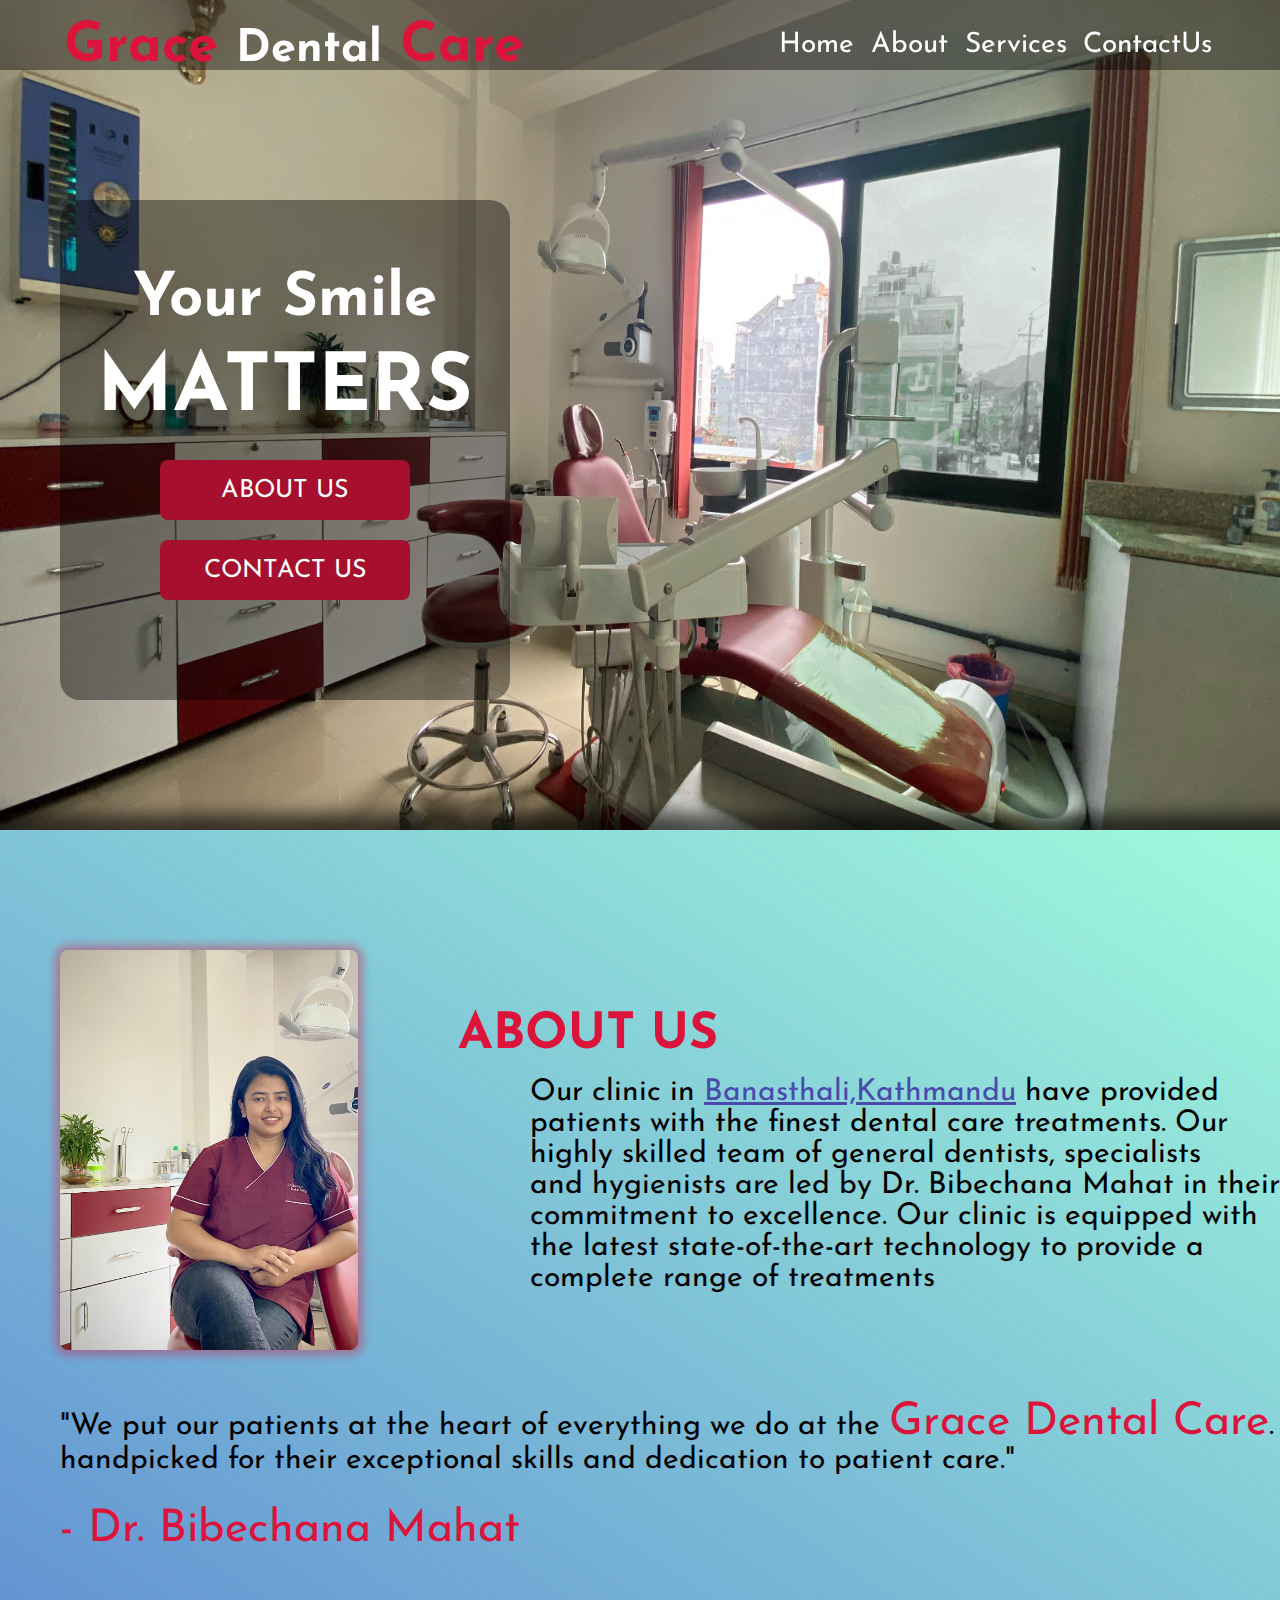
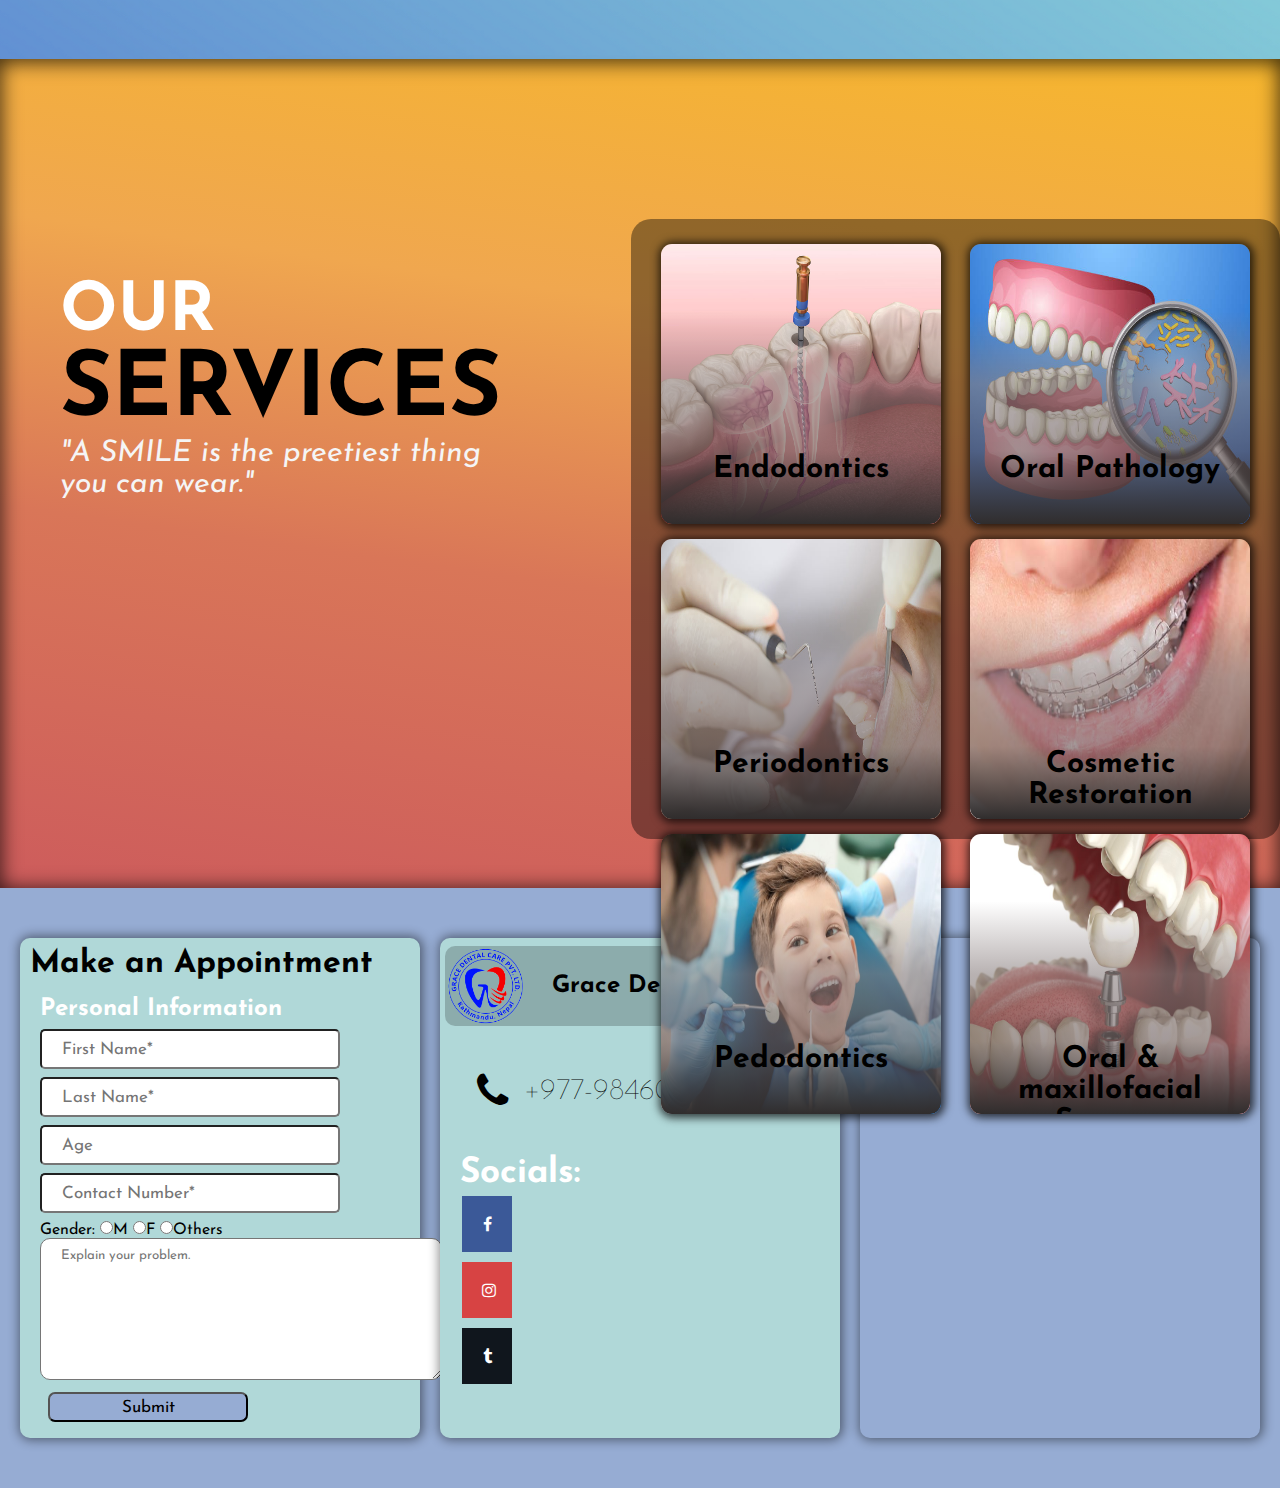
==== index.html @ 8247681e "added files" ====
<!DOCTYPE html>
<html lang="en">
<head>
    <meta charset="UTF-8">
    <meta name="viewport" content="width=device-width, initial-scale=1.0">
    <title>Grace Dental Care</title>
    <link rel="shortcut icon" href="image/LOGO.png" type="image/x-icon">
    <link rel="stylesheet" href="index.css">
    <link rel="preconnect" href="https://fonts.googleapis.com">
    <link rel="preconnect" href="https://fonts.gstatic.com" crossorigin>
    <link rel="stylesheet" href="https://cdnjs.cloudflare.com/ajax/libs/font-awesome/4.7.0/css/font-awesome.min.css">
    
    <link href="https://fonts.googleapis.com/css2?family=Josefin+Sans&display=swap" rel="stylesheet">
</head>
<body>

    <!-- HOME LANDING PAGE -->

    <div class="navbar" >
        <nav>
            <h2 class="logo">Grace <span>Dental</span> Care</h2>
            <ul class="navelem">
                <li><a href="#homeclick">Home</a></li>
                <li><a href="#aboutclick">About</a></li>
                <li><a href="#servicesclick">Services</a></li>
                <li><a href="#contactclick">ContactUs</a></li>
            </ul>
        </nav>
    </div>
    <div class="front" id="homeclick">
        <div class="box">
            <h2>Your Smile</h2>
            <h1>MATTERS</h1>
            <div class="butt">
            <button class="butt1" onclick="location.href='#aboutclick'">ABOUT US</button><br>
            <button class="butt1" onclick="location.href='#contactclick'">CONTACT US</button>
            </div>
        </div>
    </div>

    <!-- BODY ABOUT -->

    <div class="main" id="aboutclick">
        <div class="content">
        <div class="bibname">
        <img src="image/BIBECHANA.jpg" height="100%" width="400px" style="transition: 0.8s all ease-in-out;">
        <div class="name">Dr.Bibechana Mahat</div>
        </div>
        <div class="aboutclinic">
        <h1>ABOUT US</h1><br>
        <pre>
        Our clinic in <a href="https://goo.gl/maps/3qdyEMr4skBRKHwY6" target="_blank"><u>Banasthali,Kathmandu</u></a> have provided 
        patients with the finest dental care treatments. Our 
        highly skilled team of general dentists, specialists
        and hygienists are led by Dr. Bibechana Mahat in their
        commitment to excellence. Our clinic is equipped with
        the latest state-of-the-art technology to provide a 
        complete range of treatments</pre>
        </div> 
        </div>  
        <div class="quote"><pre>"We put our patients at the heart of everything we do at the <span>Grace Dental Care</span>. Our team is 
handpicked for their exceptional skills and dedication to patient care."

<span>- Dr. Bibechana Mahat</span></pre></div>

    
    </div>

    <!-- SERVICES -->
    
    <div class="main2" id="servicesclick">
        <br>
        <div class="serv">
        <h2>OUR</h2>
        <h1>SERVICES</h1>
        
        <pre><i>"A SMILE is the preetiest thing 
you can wear."</i></pre>
        </div>

        <div class="photo">
            <div class="display">
            <div class="abc">
                <div style="background-image: url(image/Endodontics.jpg); width: 280px; height: 280px; background-size: 100% 100%; background-position: center; border-radius: 11px;">
                    <a href="https://en.wikipedia.org/wiki/Endodontics" target="_blank"><h1>Endodontics</h1></a></div>
            </div>
            <div class="abc">
                <div style="background-image: url(image/Oral\ Pathology.jpg); width: 280px; height: 280px; background-size: 100% 100%; background-position: center; border-radius: 11px;">
                    <a href="https://en.wikipedia.org/wiki/Oral_and_maxillofacial_pathology" target="_blank"><h1>Oral Pathology</h1></a></div>
            </div>
            <div class="abc">
                <div style="background-image: url(image/Periodontics.jpg); width: 280px; height: 280px; background-size: 100% 100%; background-position: center; border-radius: 11px;">
                    <a href="https://en.wikipedia.org/wiki/Periodontology" target="_blank"><h1>Periodontics</h1></a></div>
            </div>
            <div class="abc">
                <div style="background-image: url(image/Cosmetic\ Restoration.jpg); width: 280px; height: 280px; background-size: 100% 100%; background-position: center; border-radius: 11px;">
                    <a href="https://en.wikipedia.org/wiki/Cosmetic_dentistry" target="_blank"><h1>Cosmetic Restoration</h1></a></div>
            </div>
            <div class="abc">
                <div style="background-image: url(image/Pedodontics.jpg); width: 280px; height: 280px; background-size: 100% 100%; background-position: center; border-radius: 11px;">
                    <a href="https://en.wikipedia.org/wiki/Pediatric_dentistry" target="_blank"><h1>Pedodontics</h1></a></div>
            </div>
            <div class="abc">
                <div style="background-image: url(image/Oral\ and\ maxillofacial\ Surgery.jpg); width: 280px; height: 280px; background-size: 100% 100%; background-position: center; border-radius: 11px;">
                    <a href="https://en.wikipedia.org/wiki/Oral_and_maxillofacial_surgery" target="_blank"><h1>Oral & maxillofacial Surgery</h1></a></div>
                
            </div>
            </div>
        </div>


    
    
      
    </div>

    <!-- CONTACT -->
    <div class="contactus" id="contactclick">
        <div class="contactdisplay">


        <div class="appoint">
            <h1>Make an Appointment</h1>
            <form action="https://formsubmit.co/mahatsatish@gmail.com" method="POST" class="app" target="_blank">
                    
                <h2>Personal Information</h2>
                
                    <input type="text" name="firstname" id="fname" placeholder="First Name*" required><br>
                   
                    <input type="text" name="lastname" id="lname" placeholder="Last Name*" required><br>

                    <input type="text" name="age" id="age" placeholder="Age" required><br>
                
                    <input type="number" name="contact" id="contact" placeholder="Contact Number*" required><br>

                    <label for="gender">Gender:</label>
                    <input type="radio" name="gender" id="gender" value="Male">M 
                    <input type="radio" name="gender" id="gender" value="Female">F 
                    <input type="radio" name="gender" id="gender" value="Others">Others <br>

                    <textarea name="problem" id="problem" cols="50" rows="10" placeholder="Explain your problem."
                    style="border-radius: 10px; padding-left: 20px;
                    padding-top: 10px;"></textarea><br>

                    <input type="submit" name="submit" id="submit">
            </form>
            
        </div>



        <div class="phone"> 
            <div class="namelogo">
            <img src="image/LOGO PNG.png" width="80px">
            <h2>Grace Dental Care Pvt Ltd</h2>
            </div>

            <div class="call">
            <i class="fa fa-phone" style="font-size:40px;"></i>
            <h1>+977-9846089890</h1>
            </div> 
            
            <div class="socials">
            <h2>Socials:</h2>
            <a href="https://www.facebook.com/profile.php?id=100083343639154" class="fa fa-facebook" target="_blank"></a>
            <a href="https://www.instagram.com/grace.dental.care/" class="fa fa-instagram" target="_blank"></a>
            <a href="https://www.tiktok.com/@gracedentalcare" class="fa fa-tumblr" target="_blank"></a>
            </div>
        </div>

        <div class="maps">
            
            <iframe src="https://www.google.com/maps/embed?pb=!1m18!1m12!1m3!1d3879.402498716154!2d85.29800255932251!3d27.722399472052533!2m3!1f0!2f0!3f0!3m2!1i1024!2i768!4f13.1!3m3!1m2!1s0x39eb19f5a3b427f3%3A0xd1eeada324209fa2!2sGrace%20Dental%20Care!5e0!3m2!1sen!2snp!4v1687243949822!5m2!1sen!2snp" width="400" height="500" style="border:0; border-radius: 10px;" allowfullscreen="" loading="lazy" referrerpolicy="no-referrer-when-downgrade" ></iframe>
        </div>

        </div>
    </div>

</body>
</html>
---- index.css ----
*{
    margin: 0;
    padding: 0;
    box-sizing: border-box;
    font-family: 'Josefin Sans', sans-serif;
}
.navbar{
    height: 70px;
    width: 100%;
    position: fixed;
    background: transparent;
    background-color: rgba(0, 0, 0, .4);
    z-index: 100;
    
}
nav{
    display: flex;
    align-items: center;
    justify-content: space-between;
    padding-left: 5%;
    padding-right: 4%;
    padding-top: 0px;
}
.logo{
    font-size: 55px;
    color: crimson;
    font-weight: bold;
}
span{
    text-shadow: none;
    font-size: 45px;
    color: white;
}
.navelem{
    margin-top: 15px;
    font-size: 28px;
    width: 40%;
    list-style: none;
    display: flex;
    justify-content: space-evenly;
}
.navelem a{
    
    text-decoration: none;
    color:  white;
}
.navelem a:hover{
    border-bottom: 1px solid crimson;
    color: crimson;
    transition: .3s;
}

.front{
    background: url(image/BG.jpg);
    width: 100%;
    height: 830px;
    background-size: 100% 100%;
    background-position: center;
    background-repeat: no-repeat;
    display: flex;
    justify-content: left;
    align-items: left;
    background-attachment: fixed;
}
.box{
    padding-top: 50px;
    margin-top: 200px;
    margin-left: 60px;
    position: relative;
    width: 450px;
    height: 500px;
    background: transparent;
    background-color: rgba(0, 0, 0, .4);
    border-radius: 20px;
    text-align: center;
    font-size: 40px;
}
.box h1,h2{
    margin-top: 20px;
    color: white;
}
.butt{
    margin-top: 30px;
}
.butt1{
    border: none;
    background-color:  rgb(166, 15, 45);
    color: white;
    cursor: pointer;
    margin-bottom: 20px;
    width: 250px;
    height: 60px;
    font-size: 25px;
    border-radius: 8px;
}
.butt1:hover{
    box-shadow: 0 12px 16px 0 rgba(0,0,0,0.60), 0 17px 50px 0 rgba(0,0,0,0.30);
    background-color: #7db7bd;
    transition: .2s;
    color: black;
}



/* ABOUT MAIN BODY */

.main{  
    box-shadow: 0 0px 16px 16px rgba(0,0,0,0.6);
    background-image: url(image/galaxy.png);
    background-size: 100% 100%;
    width: 100%;
    height: 829px;   
}
.content{

    display: flex;
    
}
.bibname{
    box-shadow: 0 0px 8px 5px rgba(220, 20, 60, 0.4);
    border-radius: 8px;
    margin-top: 120px;
    margin-left: 60px;
    height: 400px;
    width: 400px;
    position: relative;
    overflow: hidden;
}
.name{
    font-size: 35px;
    text-align: center;
    height: 80px;
    width: 400px;
    position: absolute;
    bottom: 0;
    padding-top: 35px;
    background: rgb(48,45,45);
    background: linear-gradient(0deg, rgba(48,45,45,1) 0%, rgba(112,97,97,0.6419817927170868) 50%, rgba(142,132,132,0.6279761904761905) 70%, rgba(255,255,255,0) 100%);
    z-index: 90;
    display: none;
    
}
.bibname:hover .name{
    display: block;
}
.bibname:hover img{
    
    transform: scale(1.2);
}  

.aboutclinic{
    margin-top: 180px;
    margin-left: 100px;
    display: flex;
    flex-direction: column;
}
.aboutclinic h1{
    color: crimson;
    font-size: 50px;
}
.aboutclinic pre{
    font-size: 30px;
}
.aboutclinic pre a{
    color: rgb(74, 74, 173);
    border-bottom: none;
}
.aboutclinic pre a:hover{
    color: crimson;
}
.quote{
    margin-top: 50px;
    margin-left: 60px;
    font-size: 30px;
}
.quote span{
    color: crimson;
}

/* SERVICES */
.main2{
    box-shadow: 0px 2px 20px 1px rgba(0,0,0,0.75) inset;
    position: relative;
    width: 100%;
    height: 829px;
    background: rgb(205,92,92);
    background: linear-gradient(8deg, rgba(205,92,92,1) 0%, rgba(217,118,88,1) 38%, rgba(240,167,79,1) 67%, rgba(246,182,45,1) 100%);
    display: flex;
}
.serv{
    font-size: 45px;
    margin-top: 200px;
    margin-left: 60px;
}
.serv pre{
    font-size: 30px;
    color: whitesmoke;
}
.photo{
    
    height: 620px;
    width: 950px;
    background: transparent;
    background-color: rgba(0, 0, 0, .4);
    margin-top: 160px;
    margin-left: 130px;
    border-radius: 20px;
}
.display{
    display: flex;
    flex-wrap: wrap;
    margin-top: 25px;
    justify-content: space-evenly;
    
}
.abc{
    width: 280px;
    height: 280px;
    margin-bottom: 15px;
    box-shadow: 1px 1px 8px 3px rgba(0,0,0,0.71);
    border-radius: 11px;
}
.abc div{
    
    width: 280px;
    height: 280px;
    position: relative;
    overflow: hidden;
}
.abc div h1{
    background: rgb(48,45,45);
    background: linear-gradient(0deg, rgba(48,45,45,1) 0%, rgba(112,97,97,0.6419817927170868) 26%, rgba(142,132,132,0.6279761904761905) 50%, rgba(255,255,255,0) 76%);
    width: 100%;
    height: 100%;
    position: absolute;
    font-size: 30px;
    bottom: 0;
    padding-top: 75%;
    text-align: center;
    border-radius: 11px;
    color: black;
    transition-duration: 0.4s;
    
}
.abc div h1:hover {
    padding-top: 65%;
    font-size: 40px;
}



/* CONTACT US */
.contactus{
    width: 100%;
    height: 600px;
    background-color: rgb(150, 172, 211);
    
}
.contactdisplay{
    display: flex;
    justify-content: space-evenly;
    flex-wrap: wrap;
    
}
.maps{
    border-radius: 10px;
    box-shadow: 1px 0px 11px 2px rgba(0,0,0,0.47);
    border-radius: 10px;
    margin-top: 50px;
    width: 400px;
    height: 500px;
    
}
.appoint{
    border-radius: 10px;
    box-shadow: 1px 0px 11px 2px rgba(0,0,0,0.47);
    margin-top: 50px;
    width: 400px;
    height: 500px;
    background-color: rgb(176, 216, 216);
}

.appoint h1{
    padding-top: 10px;
    padding-left: 10px;
}
.appoint h2{
    
    margin-top: 17px;
}
.app{

    margin-left: 20px;
}
form input{
    margin-top: 8px;
}
#fname,#lname,#age,#contact{
    width: 300px;
    height: 40px;
    border-radius: 5px;
    font-size: 17px;
    padding-left: 20px;
}
#submit{
    margin-left: 8px;
    border-radius: 7px;
    font-size: 17px;
    width: 200px;
    height: 30px;
    background-color: rgb(150, 172, 211);
}
#submit:hover {
    background-color: whitesmoke;
}

.phone{
    border-radius: 10px;
    box-shadow: 1px 0px 11px 2px rgba(0,0,0,0.47);
    margin-top: 50px;
    width: 400px;
    height: 500px;
    background-color: rgb(176, 216, 216);
}

.namelogo{
    background: transparent;
    background-color: rgba(0, 0, 0, .2);
    margin-left: 5px;
    margin-top: 8px;
    margin-right: 5px;
    border-radius: 10px;
    text-align: center;
    display: flex;
}
.namelogo h2{
    margin-left: 5px;
    margin-top: 28px;
    color: black;
}
.call{
    display: flex;
    margin-top: 20px;
    margin-left: 15px;
}
.call h1{
    margin-top: 30px;
    margin-left: 15px;
    font-size: 30px;
    font-weight: lighter;
}
.socials{
    margin-left: 20px;
    display: flex;
    flex-direction: column;
    justify-content: space-evenly;
}
.socials h2{
    font-size: 35px;
}
.fa {
    padding: 20px;
    font-size: 30px;
    width: 50px;
    text-align: center;
    text-decoration: none;
    margin: 5px 2px;
}
.fa:hover {
    opacity: 0.7;
}
.fa-facebook {
    background: #3B5998;
    color: white;
}
.fa-instagram {
    background: #d74343;
    color: white;
}  
.fa-tumblr {
    background: #10161d;
    color: white;
}

@media screen and (max-width: 900px){
    /* NAVBAR */
    .logo{
        display: none;
    }
    .navelem{
        width: 100%;
        margin-top: 10px;
    }
    .navbar{
        height: 50px;
    }

    /* ABOUT US */
    .main{
        display: flex;
        flex-direction: column;
    }
    .bibname{
        display: none;
    }
    .aboutclinic h1{
        font-size: 40px;
        margin-top: 10px;
    }
    .aboutclinic pre{
        font-size: 25px;
    }
    .quote{
        margin-left: 5px;
        font-size: 20px;
    }
    .quote span{
        font-size: 22px;
    }



    /* SERVICE */
    .main2{
        display: flex;
        flex-direction: column;
        height: 1150px;
        
    }
    .serv{
        
        font-size: 20px;
        margin-top: 40px;
    }
    .serv pre{
        font-size: 15px;
    }
    .photo{
        height: 1000px;
        width: 95%;
        margin-top: 20px;
        margin-left: 30px;
        margin-right: 30px;
        margin-bottom: 20px;
    }
    

    /* CONTACT US */
    .contactus{
        height: 1100px;
    }
    .maps{
        width: 700px;
        margin-top: 30px;
        margin-left: 0;
    }
    .maps iframe{
        width: 700px;
    }
}
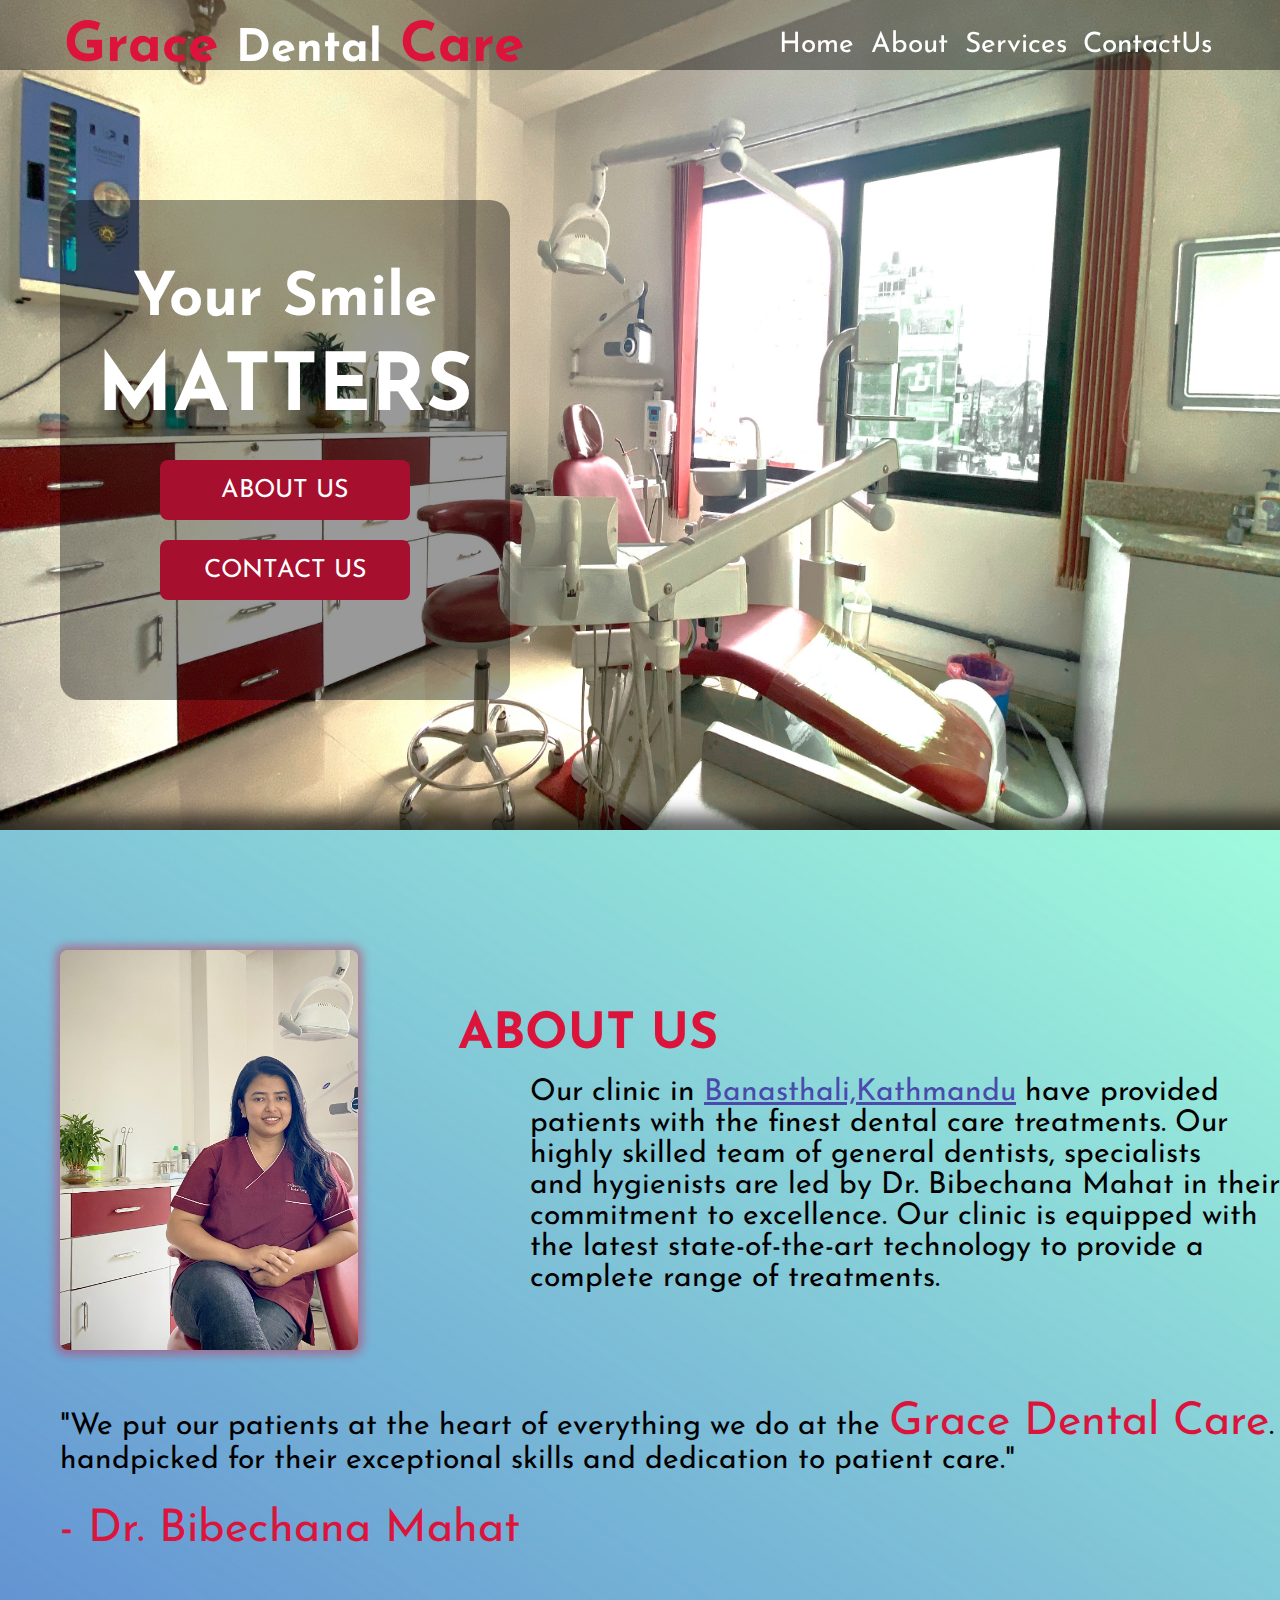
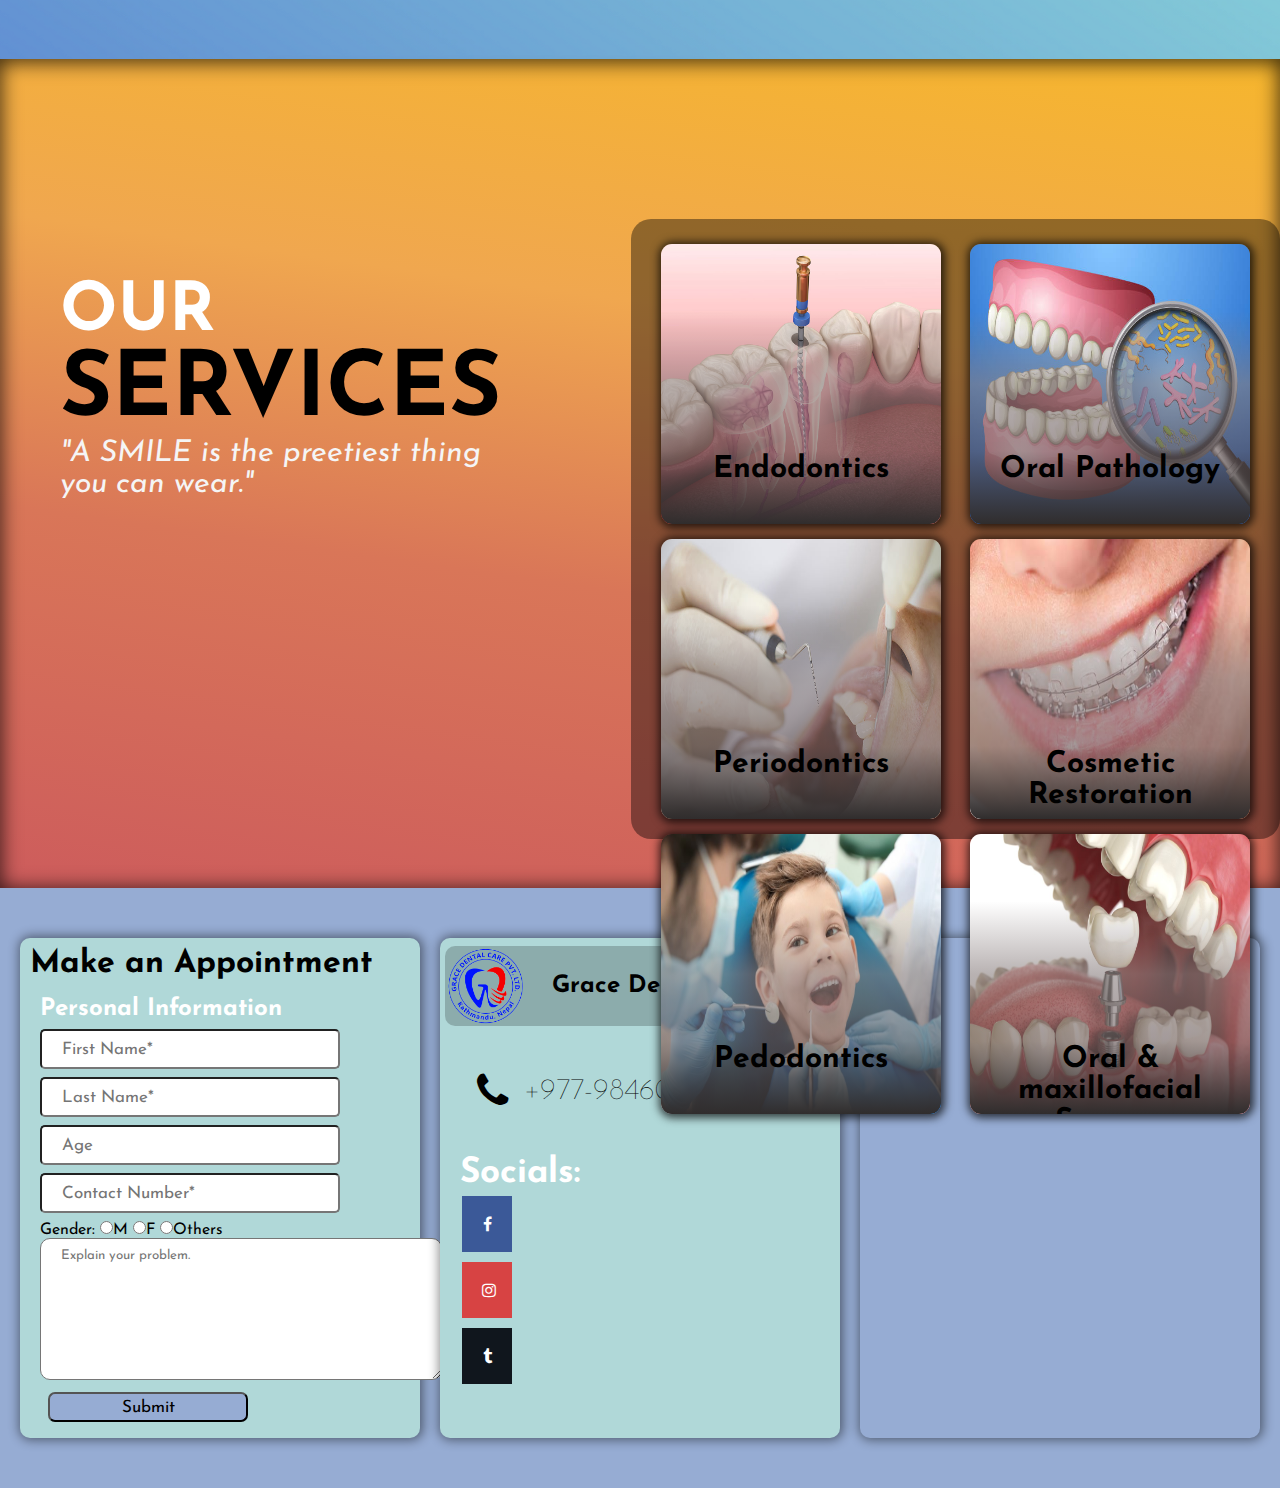
==== commit 6c4ff0be: "changes" ====
--- a/index.html
+++ b/index.html
@@ -55,7 +55,7 @@
         and hygienists are led by Dr. Bibechana Mahat in their
         commitment to excellence. Our clinic is equipped with
         the latest state-of-the-art technology to provide a 
-        complete range of treatments</pre>
+        complete range of treatments.</pre>
         </div> 
         </div>  
         <div class="quote"><pre>"We put our patients at the heart of everything we do at the <span>Grace Dental Care</span>. Our team is 
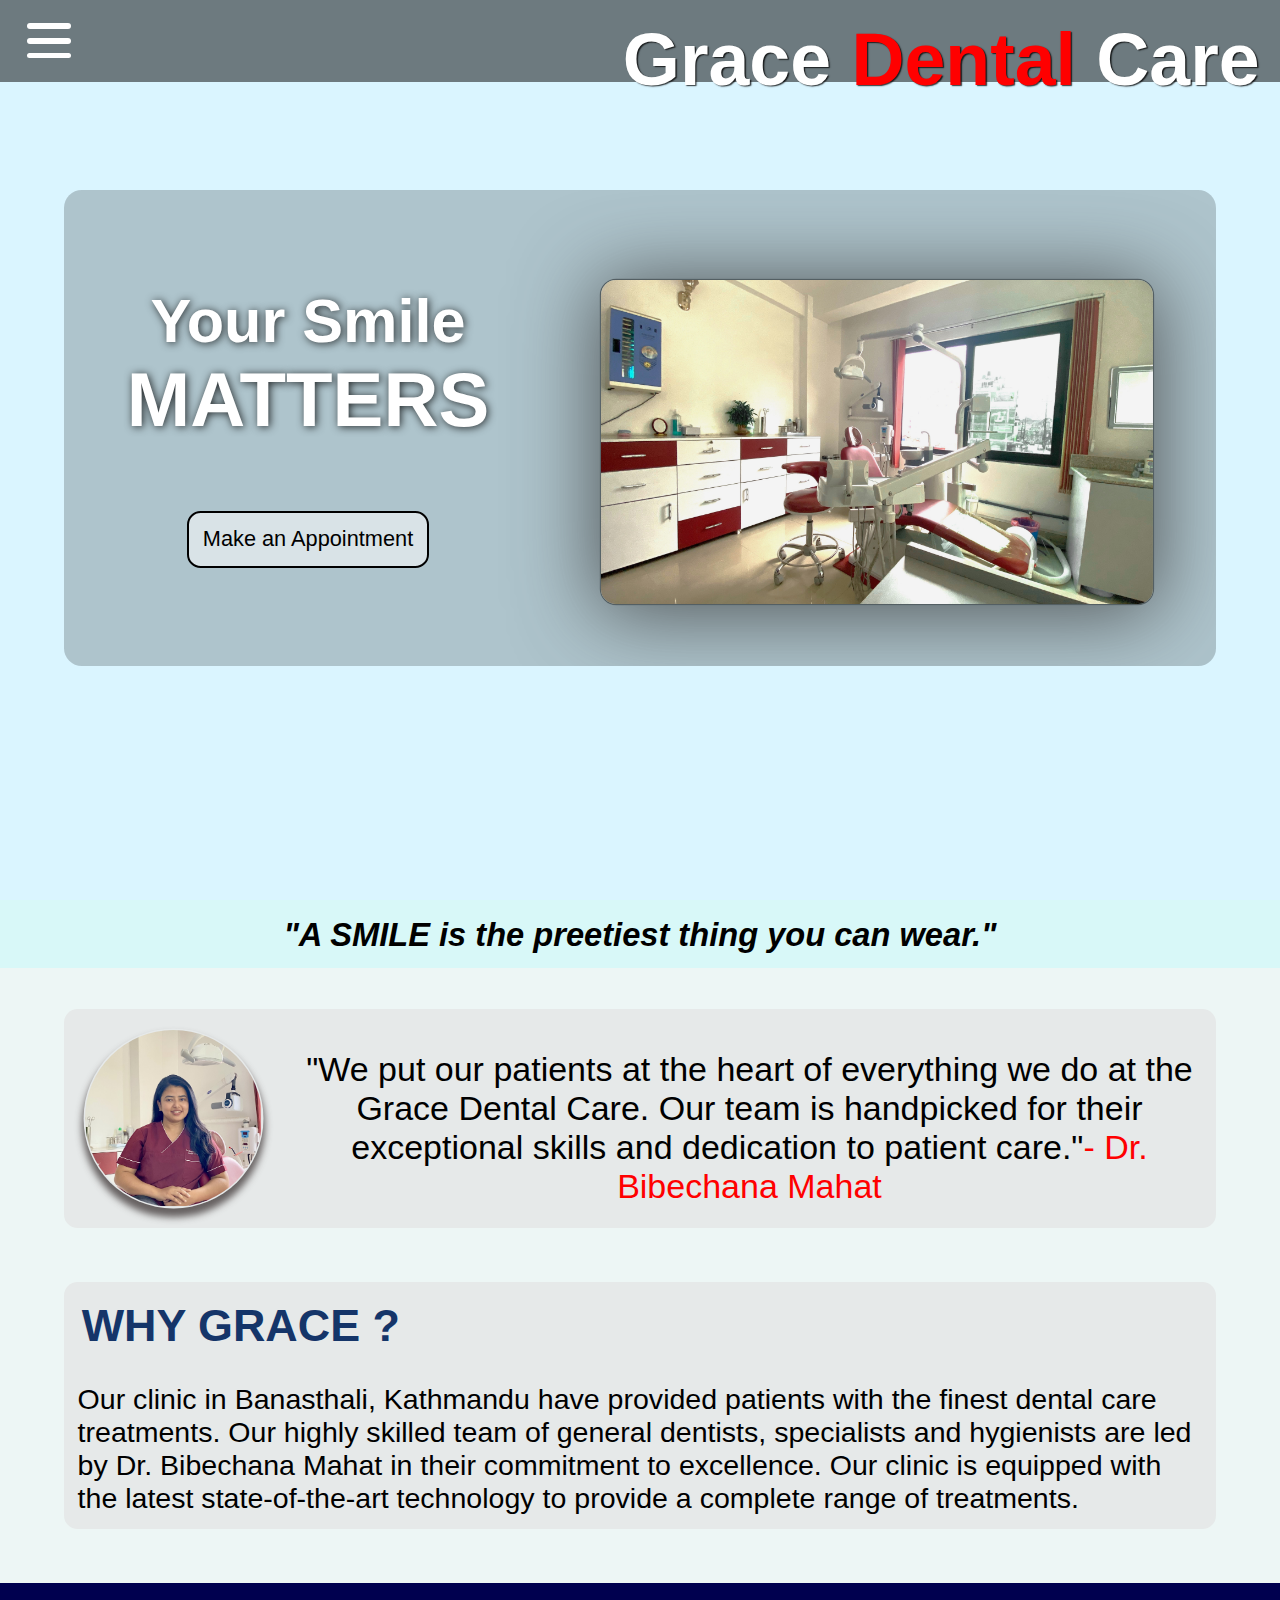
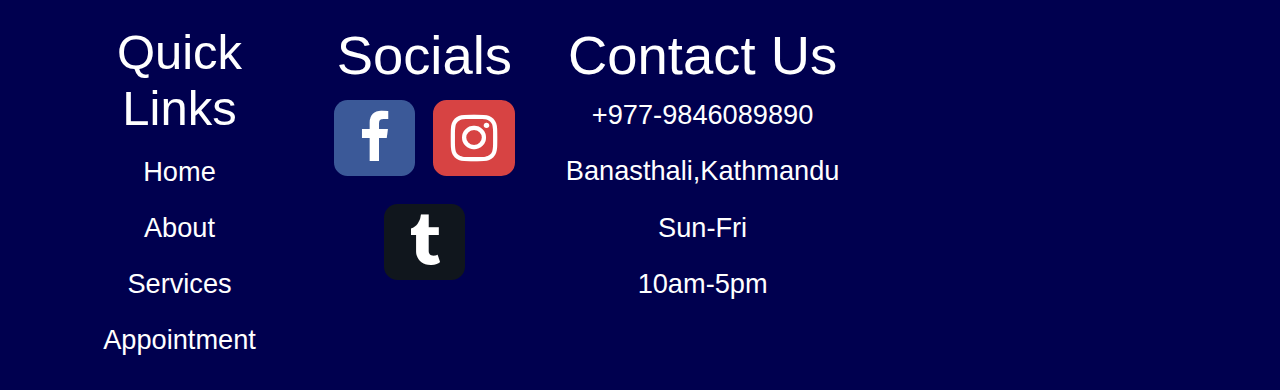
==== commit 9711d505: "update" ====
--- a/index.html
+++ b/index.html
@@ -4,177 +4,166 @@
     <meta charset="UTF-8">
     <meta name="viewport" content="width=device-width, initial-scale=1.0">
     <title>Grace Dental Care</title>
-    <link rel="shortcut icon" href="image/LOGO.png" type="image/x-icon">
-    <link rel="stylesheet" href="index.css">
-    <link rel="preconnect" href="https://fonts.googleapis.com">
-    <link rel="preconnect" href="https://fonts.gstatic.com" crossorigin>
+    <link rel="stylesheet" href="style.css">
+    <link rel="stylesheet" href="respo.css">
     <link rel="stylesheet" href="https://cdnjs.cloudflare.com/ajax/libs/font-awesome/4.7.0/css/font-awesome.min.css">
-    
-    <link href="https://fonts.googleapis.com/css2?family=Josefin+Sans&display=swap" rel="stylesheet">
 </head>
 <body>
+    <section>
+        <nav>
+            <div class="navbar">
+              <div class="container nav-container">
+                  <input class="checkbox" type="checkbox" name="" id="" />
+                  <div class="hamburger-lines">
+                    <span class="line line1"></span>
+                    <span class="line line2"></span>
+                    <span class="line line3"></span>
+                  </div>  
+                <div class="logo">
+                  <h1>Grace <span>Dental</span> Care</h1>
+                </div>
+                <div class="menu-items">
+                  <li><a href="index.html">Home</a></li>
+                  <li><a href="about.html">About</a></li>
+                  <li><a href="services.html">Services</a></li>
+                  <li><a href="#footer">Contact</a></li>
+                  <li id="hamlogo">Grace <span>Dental</span> Care</li>
+                </div>
 
-    <!-- HOME LANDING PAGE -->
+                <div class="box">
+                    <div class="slogan">
+                        <h1>Your Smile</h1>
+                        <h2>MATTERS</h2>
+                        <a href="contact.html"><button class="btn" >Make an Appointment</button></a>
+                    </div>
 
-    <div class="navbar" >
-        <nav>
-            <h2 class="logo">Grace <span>Dental</span> Care</h2>
-            <ul class="navelem">
-                <li><a href="#homeclick">Home</a></li>
-                <li><a href="#aboutclick">About</a></li>
-                <li><a href="#servicesclick">Services</a></li>
-                <li><a href="#contactclick">ContactUs</a></li>
-            </ul>
-        </nav>
-    </div>
-    <div class="front" id="homeclick">
-        <div class="box">
-            <h2>Your Smile</h2>
-            <h1>MATTERS</h1>
-            <div class="butt">
-            <button class="butt1" onclick="location.href='#aboutclick'">ABOUT US</button><br>
-            <button class="butt1" onclick="location.href='#contactclick'">CONTACT US</button>
+                    <div id="slideshow">
+                      <div class="slide-wrapper">
+                        <div class="slide"><img src="image/BG.jpg" ></div>
+                        <div class="slide"><img src="image/BG.jpg" ></div>
+                        <div class="slide"><img src="image/BG.jpg" ></div>
+                        <div class="slide"><img src="image/BG.jpg" ></div>
+                      </div>
+                    </div>
+
+                </div>
+                
+              </div>
             </div>
-        </div>
-    </div>
+          </nav>   
+    </section>
+    
+    <!-- body -->
+    
+    <div class="main">
+      <div class="say"><h1><i>"A SMILE is the preetiest thing 
+        you can wear."</i></h1></div>
 
-    <!-- BODY ABOUT -->
+      <div class="content">
 
-    <div class="main" id="aboutclick">
-        <div class="content">
-        <div class="bibname">
-        <img src="image/BIBECHANA.jpg" height="100%" width="400px" style="transition: 0.8s all ease-in-out;">
-        <div class="name">Dr.Bibechana Mahat</div>
-        </div>
-        <div class="aboutclinic">
-        <h1>ABOUT US</h1><br>
-        <pre>
-        Our clinic in <a href="https://goo.gl/maps/3qdyEMr4skBRKHwY6" target="_blank"><u>Banasthali,Kathmandu</u></a> have provided 
-        patients with the finest dental care treatments. Our 
-        highly skilled team of general dentists, specialists
-        and hygienists are led by Dr. Bibechana Mahat in their
-        commitment to excellence. Our clinic is equipped with
-        the latest state-of-the-art technology to provide a 
-        complete range of treatments.</pre>
-        </div> 
-        </div>  
-        <div class="quote"><pre>"We put our patients at the heart of everything we do at the <span>Grace Dental Care</span>. Our team is 
-handpicked for their exceptional skills and dedication to patient care."
+      <div class="content1">
+        <div class="photo"><img src="image/BIBECHANA.jpg"></div>
+        <div class="quote"><h1>"We put our patients at the heart of everything we do at the Grace Dental Care. Our team is 
+          handpicked for their exceptional skills and dedication to patient care."<span>- Dr. Bibechana Mahat</span></h1></div>
+      </div>
+      <div class="content2">
+        <h1>WHY GRACE ?</h1>
+        <h2>Our clinic in Banasthali, Kathmandu have provided 
+          patients with the finest dental care treatments. Our 
+          highly skilled team of general dentists, specialists
+          and hygienists are led by Dr. Bibechana Mahat in their
+          commitment to excellence. Our clinic is equipped with
+          the latest state-of-the-art technology to provide a 
+          complete range of treatments.</h2>
+      </div>
+      </div>
 
-<span>- Dr. Bibechana Mahat</span></pre></div>
+      <div class="footer" id="footer">
+        <div class="last">
 
-    
-    </div>
+        <div class="quicklinks">
 
-    <!-- SERVICES -->
-    
-    <div class="main2" id="servicesclick">
-        <br>
-        <div class="serv">
-        <h2>OUR</h2>
-        <h1>SERVICES</h1>
-        
-        <pre><i>"A SMILE is the preetiest thing 
-you can wear."</i></pre>
+          <ul>
+            <li>Quick Links</li>
+            <li><a href="index.html">Home</a></li>
+            <li><a href="about.html">About</a></li>
+            <li><a href="services.html">Services</a></li>
+            <li><a href="contact.html">Appointment</a></li>
+          </ul>
         </div>
 
-        <div class="photo">
-            <div class="display">
-            <div class="abc">
-                <div style="background-image: url(image/Endodontics.jpg); width: 280px; height: 280px; background-size: 100% 100%; background-position: center; border-radius: 11px;">
-                    <a href="https://en.wikipedia.org/wiki/Endodontics" target="_blank"><h1>Endodontics</h1></a></div>
-            </div>
-            <div class="abc">
-                <div style="background-image: url(image/Oral\ Pathology.jpg); width: 280px; height: 280px; background-size: 100% 100%; background-position: center; border-radius: 11px;">
-                    <a href="https://en.wikipedia.org/wiki/Oral_and_maxillofacial_pathology" target="_blank"><h1>Oral Pathology</h1></a></div>
-            </div>
-            <div class="abc">
-                <div style="background-image: url(image/Periodontics.jpg); width: 280px; height: 280px; background-size: 100% 100%; background-position: center; border-radius: 11px;">
-                    <a href="https://en.wikipedia.org/wiki/Periodontology" target="_blank"><h1>Periodontics</h1></a></div>
-            </div>
-            <div class="abc">
-                <div style="background-image: url(image/Cosmetic\ Restoration.jpg); width: 280px; height: 280px; background-size: 100% 100%; background-position: center; border-radius: 11px;">
-                    <a href="https://en.wikipedia.org/wiki/Cosmetic_dentistry" target="_blank"><h1>Cosmetic Restoration</h1></a></div>
-            </div>
-            <div class="abc">
-                <div style="background-image: url(image/Pedodontics.jpg); width: 280px; height: 280px; background-size: 100% 100%; background-position: center; border-radius: 11px;">
-                    <a href="https://en.wikipedia.org/wiki/Pediatric_dentistry" target="_blank"><h1>Pedodontics</h1></a></div>
-            </div>
-            <div class="abc">
-                <div style="background-image: url(image/Oral\ and\ maxillofacial\ Surgery.jpg); width: 280px; height: 280px; background-size: 100% 100%; background-position: center; border-radius: 11px;">
-                    <a href="https://en.wikipedia.org/wiki/Oral_and_maxillofacial_surgery" target="_blank"><h1>Oral & maxillofacial Surgery</h1></a></div>
-                
-            </div>
-            </div>
+        <div class="socials">
+          <p>Socials</p>
+          <a href="https://www.facebook.com/profile.php?id=100083343639154" class="fa fa-facebook" target="_blank"></a>
+            <a href="https://www.instagram.com/grace.dental.care/" class="fa fa-instagram" target="_blank"></a>
+            <a href="https://www.tiktok.com/@gracedentalcare" class="fa fa-tumblr" target="_blank"></a>
         </div>
 
+        <div class="contact">
+          <p>Contact Us</p>
+          <h2>+977-9846089890</h2>
+          <h2>Banasthali,Kathmandu</h2>
+          <h2>Sun-Fri</h2>
+          <h2>10am-5pm</h2>
+        </div>
 
-    
-    
-      
-    </div>
+        <div class="maps">
+          <iframe src="https://www.google.com/maps/embed?pb=!1m18!1m12!1m3!1d3879.402498716154!2d85.29800255932251!3d27.722399472052533!2m3!1f0!2f0!3f0!3m2!1i1024!2i768!4f13.1!3m3!1m2!1s0x39eb19f5a3b427f3%3A0xd1eeada324209fa2!2sGrace%20Dental%20Care!5e0!3m2!1sen!2snp!4v1687243949822!5m2!1sen!2snp" width="310rem" height="350rem" style="border:0; border-radius: 2rem;" allowfullscreen="" loading="lazy" referrerpolicy="no-referrer-when-downgrade" ></iframe>
+        </div>
 
-    <!-- CONTACT -->
-    <div class="contactus" id="contactclick">
-        <div class="contactdisplay">
-
-
-        <div class="appoint">
-            <h1>Make an Appointment</h1>
-            <form action="https://formsubmit.co/mahatsatish@gmail.com" method="POST" class="app" target="_blank">
-                    
-                <h2>Personal Information</h2>
-                
-                    <input type="text" name="firstname" id="fname" placeholder="First Name*" required><br>
-                   
-                    <input type="text" name="lastname" id="lname" placeholder="Last Name*" required><br>
-
-                    <input type="text" name="age" id="age" placeholder="Age" required><br>
-                
-                    <input type="number" name="contact" id="contact" placeholder="Contact Number*" required><br>
-
-                    <label for="gender">Gender:</label>
-                    <input type="radio" name="gender" id="gender" value="Male">M 
-                    <input type="radio" name="gender" id="gender" value="Female">F 
-                    <input type="radio" name="gender" id="gender" value="Others">Others <br>
-
-                    <textarea name="problem" id="problem" cols="50" rows="10" placeholder="Explain your problem."
-                    style="border-radius: 10px; padding-left: 20px;
-                    padding-top: 10px;"></textarea><br>
-
-                    <input type="submit" name="submit" id="submit">
-            </form>
-            
-        </div>
+      </div>
+      </div>
 
 
 
-        <div class="phone"> 
-            <div class="namelogo">
-            <img src="image/LOGO PNG.png" width="80px">
-            <h2>Grace Dental Care Pvt Ltd</h2>
-            </div>
+    </div> 
+    
+</body>
+</html>
 
-            <div class="call">
-            <i class="fa fa-phone" style="font-size:40px;"></i>
-            <h1>+977-9846089890</h1>
-            </div> 
-            
-            <div class="socials">
-            <h2>Socials:</h2>
-            <a href="https://www.facebook.com/profile.php?id=100083343639154" class="fa fa-facebook" target="_blank"></a>
-            <a href="https://www.instagram.com/grace.dental.care/" class="fa fa-instagram" target="_blank"></a>
-            <a href="https://www.tiktok.com/@gracedentalcare" class="fa fa-tumblr" target="_blank"></a>
-            </div>
-        </div>
 
-        <div class="maps">
-            
-            <iframe src="https://www.google.com/maps/embed?pb=!1m18!1m12!1m3!1d3879.402498716154!2d85.29800255932251!3d27.722399472052533!2m3!1f0!2f0!3f0!3m2!1i1024!2i768!4f13.1!3m3!1m2!1s0x39eb19f5a3b427f3%3A0xd1eeada324209fa2!2sGrace%20Dental%20Care!5e0!3m2!1sen!2snp!4v1687243949822!5m2!1sen!2snp" width="400" height="500" style="border:0; border-radius: 10px;" allowfullscreen="" loading="lazy" referrerpolicy="no-referrer-when-downgrade" ></iframe>
-        </div>
 
-        </div>
+
+
+
+
+
+
+
+
+<!-- 
+<div class="main">
+
+    <div class="content">
+
+      <div class="quote"><i>"A SMILE is the preetiest thing 
+        you can wear."</i>
+      </div>
+
+      <div class="why">
+        <h1>WHY GRACE ?</h1>
+        <h2>Our clinic in Banasthali, Kathmandu have provided 
+          patients with the finest dental care treatments. Our 
+          highly skilled team of general dentists, specialists
+          and hygienists are led by Dr. Bibechana Mahat in their
+          commitment to excellence. Our clinic is equipped with
+          the latest state-of-the-art technology to provide a 
+          complete range of treatments.</h2>
+      </div>
+
+        <div class="bibquote">
+        <div class="bib">
+        <img src="image/BIBECHANA.jpg" width="100%" height="100%">
+       </div>
+        <div class="say"><p>"We put our patients at the heart of everything we do at the Grace Dental Care. Our team is 
+        handpicked for their exceptional skills and dedication to patient care."<span>- Dr. Bibechana Mahat</span></p></div>
     </div>
 
-</body>
-</html>+    </div>
+
+    </div>
+
+
+
+
+ -->--- a/style.css
+++ b/style.css
@@ -0,0 +1,482 @@
+*{
+    margin: 0;
+    padding: 0;
+    box-sizing: border-box;
+}
+html{
+    font-family: "Poppins", sans-serif;
+    font-size: 62.5%;
+}
+section{
+    background-image: url(image/background.png);
+    background-size: 100vh 100vh;
+    position: relative;
+    width: 100%;
+    height: 100vh;
+    background-color: rgb(218, 245, 255);
+}
+
+.container {
+    max-width: 120rem;
+    /* width: 90%; */
+    margin: auto;
+}
+  
+.navbar {
+    width: 100%;
+    background: transparent;
+    background-color: rgba(0, 0, 0, .5);
+}
+  
+.nav-container {
+    display: flex;
+    justify-content: space-between;
+    align-items: center;
+    height: 5rem;
+    max-height: 6rem;
+}
+  
+.navbar .menu-items {
+    display: flex;
+}
+  
+.navbar .nav-container li {
+    list-style: none;
+}
+  
+.navbar .nav-container a {
+    text-decoration: none;
+    color: #ffffff;
+    text-shadow: .1rem .1rem .2rem rgba(0,0,0,0.8);
+    font-weight: 500;
+    font-size: 2.2rem;
+    padding: 0.7rem;
+    transition-duration: 0.4s;
+}
+  
+.navbar .nav-container a:hover{
+    color: black;
+    font-size: 3.2rem;
+      font-weight: bolder;
+}
+  
+.nav-container {
+    display: block;
+    position: relative;
+    height: 6rem;
+}
+  
+.nav-container .checkbox {
+    position: absolute;
+    display: block;
+    height: 3.2rem;
+    width: 3.2rem;
+    top: 2rem;
+    left: 2rem;
+    z-index: 5;
+    opacity: 0;
+    cursor: pointer;
+}
+  
+.nav-container .hamburger-lines {
+    display: block;
+    height: 2.6rem;
+    width: 3.2rem;
+    position: absolute;
+    top: 1.7rem;
+    left: 2rem;
+    z-index: 2;
+    display: flex;
+    flex-direction: column;
+    justify-content: space-between;
+}
+  
+.nav-container .hamburger-lines .line {
+    display: block;
+    height: .4rem;
+    width: 100%;
+    border-radius: 1rem;
+    background: #ffffff;
+}
+  
+.nav-container .hamburger-lines .line1 {
+    transform-origin: 0% 0%;
+    transition: transform 0.4s ease-in-out;
+}
+  
+.nav-container .hamburger-lines .line2 {
+    transition: transform 0.2s ease-in-out;
+}
+  
+.nav-container .hamburger-lines .line3 {
+    transform-origin: 0% 100%;
+    transition: transform 0.4s ease-in-out;
+}
+  
+.navbar .menu-items {
+    padding-top: 10rem;
+    background: transparent;
+    background-color: rgba(0, 0, 0, .4);
+    height: 100vh;
+    width: 100%;
+    transform: translate(-150%);
+    display: flex;
+    flex-direction: column;
+    /* margin-left: -4rem; */
+    padding-left: 0.5rem;
+    transition: transform .1s ease-in-out; 
+    /* change the time for smoother transition */
+    text-align: center;
+}
+  
+.navbar .menu-items li {
+    margin-bottom: 2rem;
+    font-size: 1.5rem;
+    font-weight: 500;
+}
+#hamlogo{
+    color: #000000;
+    font-weight: 700;
+    font-size: 3.3rem;
+    padding: 0.7rem; 
+    border-radius: 1.3rem;
+    width: 92%;
+    margin: auto;
+    background: transparent;
+    background-color: rgba(0, 0, 0, .2);
+}
+#hamlogo span{
+    color: red;
+}
+  
+.logo {
+    position: absolute;
+    top: 1.3rem;
+    right: 1.5rem;
+    font-size: 2.7rem;
+    color: #ffffff;
+    text-shadow: .1rem .1rem .1rem rgba(0,0,0,0.8);
+}
+.logo h1 span{
+    color: rgb(255, 0, 0);
+}
+  
+.nav-container input[type="checkbox"]:checked ~ .menu-items {
+    transform: translateX(0);
+}
+  
+.nav-container input[type="checkbox"]:checked ~ .hamburger-lines .line1 {
+    transform: rotate(45deg);
+}
+  
+.nav-container input[type="checkbox"]:checked ~ .hamburger-lines .line2 {
+    transform: scaleY(0);
+}
+  
+.nav-container input[type="checkbox"]:checked ~ .hamburger-lines .line3 {
+    transform: rotate(-45deg);
+}
+
+.nav-container input[type="checkbox"]:checked ~ .box{
+    display: none;
+}
+.nav-container input[type="checkbox"]:checked ~ .logo{
+    display: none;
+}
+
+.nav-container input[type="checkbox"]:checked ~ .appoint{
+    display: none;
+}
+.nav-container input[type="checkbox"]:checked ~ .about-section{
+    display: none;
+}
+.nav-container input[type="checkbox"]:checked ~ .about-content{
+    display: none;
+}
+.nav-container input[type="checkbox"]:checked ~ .about-content2{
+    display: none;
+}
+.nav-container input[type="checkbox"]:checked ~ .servmain{
+    display: none;
+}
+
+
+
+
+
+
+.box{
+    width: 90%;
+    height: 60rem;
+    border-radius: 1.3rem;
+    background: transparent;
+    background-color: rgba(0, 0, 0, .2);
+    position: absolute;
+    overflow: hidden;
+    top: 14rem;
+    left: 5%;  
+    
+}
+.slogan{
+    width: 100%;
+    height: 35rem;
+    /* border: .1rem solid black; */
+    padding-top: 7rem;
+    text-align: center;
+    color: white;
+    text-shadow: .1rem .1rem .6rem rgba(0,0,0,0.8);
+}
+.slogan h1{
+    font-size: 4.5rem;
+}
+.slogan h2{
+    font-size: 5.6rem;
+}
+.btn{
+    font-weight: 400;
+    font-size: 1.6rem;
+    background-color: rgba(255, 255, 255, 0.534);
+    color: black;
+    padding: 1rem 1rem;
+    border: solid #000000 .2rem;
+    border-radius: 1rem;
+    transition : 1000ms;
+    align-items: center;
+    cursor: pointer;
+    margin-top: 5rem;
+}
+.btn:hover{
+    font-size: 1.8rem;
+    padding: 1.2rem 2.2rem;
+    color: white;
+    background-color: rgba(0, 0, 0, 0.664);
+    border: solid .2rem #000000;
+}
+
+#slideshow {
+    overflow: hidden;
+    height: 20rem;
+    width: 34rem;
+    margin: 0 auto;
+    border: 1px solid rgba(0, 0, 0, 0.515);
+    border-radius: 1rem;
+    box-shadow: 0rem .3rem 5rem .2rem rgba(58, 58, 58, 0.8);
+}
+  
+.slide-wrapper {
+    width: 136rem;
+    animation: slide 12s ease infinite;
+}
+  
+.slide {
+    float: left;
+    text-align: center;
+}
+.slide img{
+    height: 20rem;
+    width: 34rem;
+}
+@keyframes slide {
+    20% {margin-left: 0px;}
+    30% {margin-left: -34rem;}
+    50% {margin-left: -34rem;}
+    60% {margin-left: -68rem;}
+    70% {margin-left: -68rem;}
+    80% {margin-left: -102rem;}
+    90% {margin-left: -102rem;}
+}
+
+
+.main{
+    background-color: #edf6f5;
+    width: 100%;
+    
+}
+
+.say{
+    text-align: center;
+    font-size: 1.2rem;
+    padding-bottom: 1rem;
+    padding-top: 1.2rem;
+    background-color: #abfbff52;
+}
+.content{
+    width: 90%;
+    margin: auto;
+    
+}
+.content1{
+    display: block;
+    background-color: #e6e9e9;
+    margin-top: 3rem;
+    border-radius: 1rem;
+}
+.photo{
+    padding: 2rem;
+}
+.photo img{
+    padding: .1rem;
+    display: block;
+    margin-left: auto;
+    margin-right: auto;
+    width: 12.1rem;
+    height: 12.1rem;
+    border-radius: 50%;
+    box-shadow: 0rem .5rem .5rem .1rem rgba(67, 60, 60, 0.784) ;
+    transition: 1s;
+}
+.photo img:hover {
+    box-shadow: none;
+    border-radius: 2rem;
+    transform: scale(1.3);
+}
+.quote{
+    padding: 1rem;
+    font-weight: lighter;
+    text-align: center;
+}
+.quote h1{
+    font-size: 2.5rem;
+    font-weight: 545;
+}
+.quote span{
+    font-weight: lighter;
+    color: red;
+}
+
+
+.content2{
+    display: block;
+    background-color: #e6e9e9;
+    margin-top: 4rem;
+    border-radius: 1rem;
+}
+.content2 h1{
+    padding: 1.3rem;
+    font-size: 3.3rem;
+    color: rgb(21, 53, 105);
+    animation: scale-up-left .9s cubic-bezier(0.390, 0.575, 0.565, 1.000) both;
+}
+.content2 h2{
+    padding: 1rem;
+    font-size: 2.1rem;
+    font-weight: lighter;
+}
+@keyframes scale-up-left {
+    0% {
+      transform: scale(0.1);
+      transform-origin: 0% 50%;
+    }
+    100% {
+      transform: scale(1);
+      transform-origin: 0% 50%;
+    }
+}
+
+.footer{
+    margin-top: 4rem;
+    width: 100%;
+    background-color: rgb(0, 0, 79);
+}
+
+.last{
+    display: flex;
+    flex-direction: column;
+    width: 90%;
+    margin: auto;
+}
+
+.quicklinks{
+    margin-top: 3rem;
+    text-align: center;
+    
+}
+.quicklinks li{
+    color: white;
+    font-size: 3.6rem;
+    list-style: none;
+}
+.quicklinks a{
+    color: white;
+    font-size: 2rem;
+    text-decoration: none;
+    transition: .4s;
+}
+
+.quicklinks ul li a:hover{
+    color: red;
+    font-size: 2.2rem;
+}
+
+
+.socials{
+    margin-top: 3rem;
+    color: white;
+    font-size: 4rem;
+    text-align: center;
+}
+.fa {
+    border-radius: 1rem;
+    padding: 1rem;
+    font-size: 1rem;
+    width: 7rem;
+    text-align: center;
+    text-decoration: none;
+    margin: 1rem .1rem;
+}
+.fa:hover {
+    opacity: 0.7;
+}
+.fa-facebook {
+    background: #3B5998;
+    color: white;
+}
+.fa-instagram {
+    background: #d74343;
+    color: white;
+}  
+.fa-tumblr {
+    background: #10161d;
+    color: white;
+}
+
+.contact{
+    margin-top: 3rem;
+    color: white;
+    font-size: 4rem;
+    text-align: center;
+}
+.contact h2{
+    padding: .9rem;
+    font-weight: 100;
+    font-size: 2rem;
+}
+
+.maps{
+    margin: 2rem auto;
+}
+
+
+
+
+
+/* ===== Scrollbar CSS ===== */
+  /* Firefox */
+  * {
+    scrollbar-width: auto;
+    scrollbar-color: #454545 #a3a3a3;
+  }
+
+  /* Chrome, Edge, and Safari */
+  *::-webkit-scrollbar {
+    width: 9px;
+  }
+
+  *::-webkit-scrollbar-track {
+    background: #a3a3a3;
+  }
+
+  *::-webkit-scrollbar-thumb {
+    background-color: #454545;
+    border-radius: 2px;
+  }--- a/respo.css
+++ b/respo.css
@@ -0,0 +1,158 @@
+@media screen and (min-width: 1024px){
+    html{
+        font-size: 85%;
+    }
+    .slogan{
+        width: 40%;
+        margin-left: 1rem;
+    }
+    .box{
+        height: 35rem;
+        display: flex; 
+    }
+    #slideshow{
+        margin-top: 8.5rem;
+        transform: scale(1.2);
+    }
+    .content1{
+        display: flex;
+    }
+    .content1 img{
+        transform: scale(1.09);
+    }
+    .quote{
+        padding-top: 3rem;
+    }
+    .last{
+        display: flex;
+        flex-direction: row;
+        justify-content: space-evenly;
+    }
+    .fa{
+        padding: .8rem;
+        font-size: .8rem;
+        width: 6rem;
+        margin: 1rem .1rem;
+    }
+    .maps{
+        margin: 2rem;
+    }
+    .appoint{
+        margin-top: -6rem;
+        margin-left: -6rem;
+        transform: scale(.8);
+    }
+    .doc{
+        transform: scale(1.2);
+        display: block;
+    }
+    .about-para{
+        padding: 2.5rem;
+        font-size: 1.7rem;
+    }
+    .about-para2{
+        padding: 1rem;
+        font-size: 1.7rem;
+    }
+    .about-para2 h1{
+        font-size: 2.5rem;
+    }
+    .btn2{
+        width: 30%;
+        margin-left: 35%;
+    }
+}
+
+
+
+@media screen and (min-width: 780px) and (max-width: 1023px){
+    html{
+        font-size: 70%;
+    }
+    .slogan{
+        width: 40%;
+        margin-left: 1rem;
+    }
+    .box{
+        height: 40rem;
+        display: flex;
+    }
+    #slideshow{
+        margin-top: 10rem;
+        transform: scale(1.1);
+    }
+    .last{
+        display: flex;
+        flex-wrap: wrap;
+        flex-direction: row;
+        justify-content: space-evenly;
+    }
+    .fa{
+        padding: .8rem;
+        font-size: .8rem;
+        width: 6rem;
+        margin: 1rem .1rem;
+    }
+    .maps{
+        margin: 2rem;
+    }
+    .doc{
+        display: block;
+        transform: scale(0.9);
+    }
+    .about-para{
+        padding: 2.5rem;
+        font-size: 1.7rem;
+    }
+    .about-para2{
+        padding: 1rem;
+        font-size: 1.7rem;
+    }
+    .about-para2 h1{
+        font-size: 2.5rem;
+    }
+    .btn2{
+        width: 30%;
+        margin-left: 35%;
+    }
+    
+
+}
+
+
+@media screen and (max-height: 740px) {
+    html{
+        font-size: 50%;
+    }
+}
+@media screen and (min-height: 1080px) {
+    html{
+        font-size: 100%;
+    }
+}
+@media screen and (min-height: 1500px) {
+    html{
+        font-size: 120%;
+    }
+}
+
+
+
+
+
+
+@media screen and (min-width: 1920px){
+    html{
+        font-size: 110%;
+    }
+}
+@media screen and (min-width: 2560px){
+    html{
+        font-size: 120%;
+    }
+}
+@media screen and (min-width: 3840px){
+    html{
+        font-size: 170%;
+    }
+}